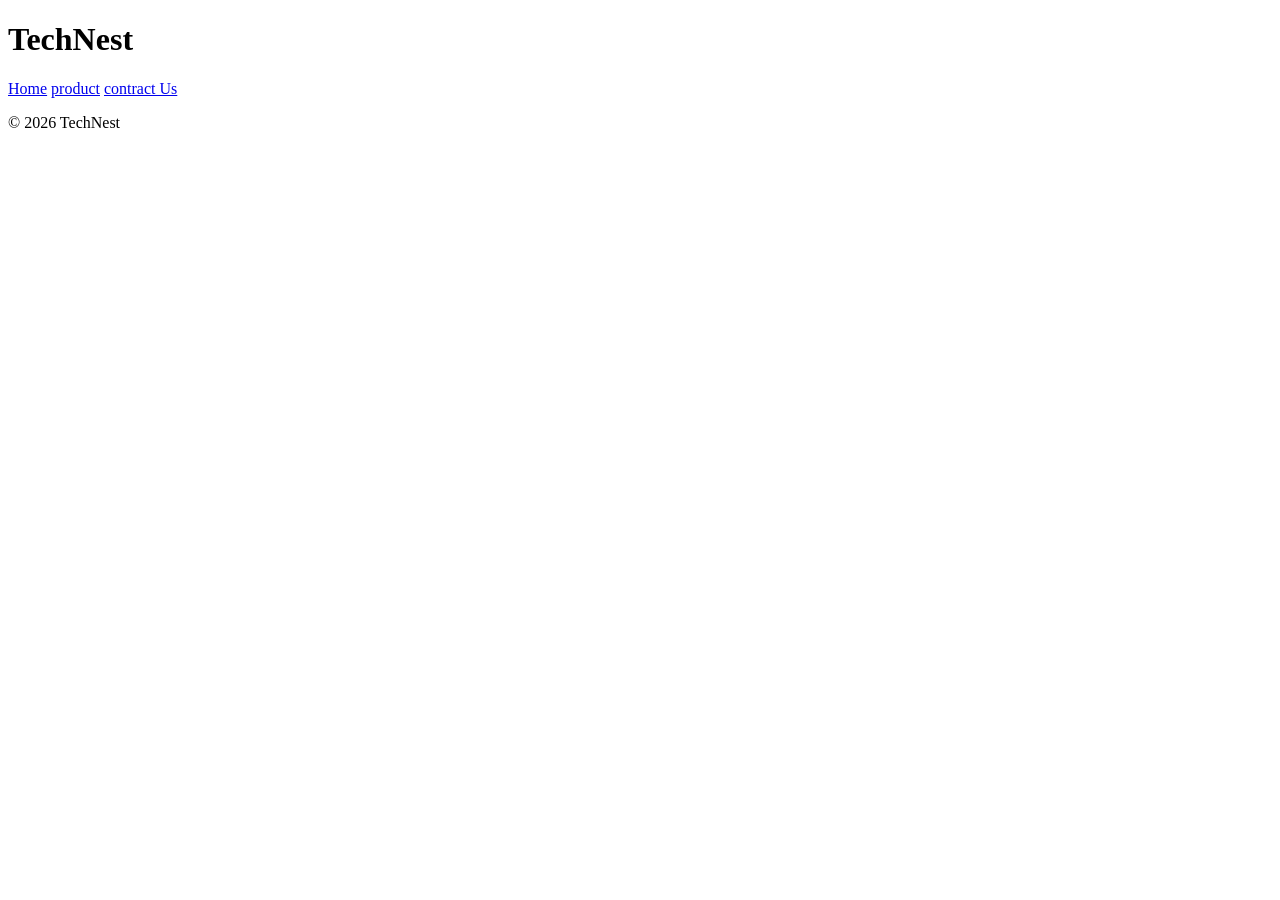
==== contract.html @ d2f6322d "basic structure" ====
<!DOCTYPE html>
<html lang="en">
    <head>
        <meta charset="UTF-8">
        <title>TechNest | Home</title>
        <link rel="stylesheet" href="style.css">
    </head>
    <body>
        <header><h1>TechNest</h1></header>
        <nav>
            <a href="index.html">Home</a>
            <a href="product.html">product</a>
            <a href="contract.html">contract Us</a>
        </nav>

        <main>
            
        </main>
        <footer><p>&copy; 2026 TechNest</p></footer>
    </body>
</html>
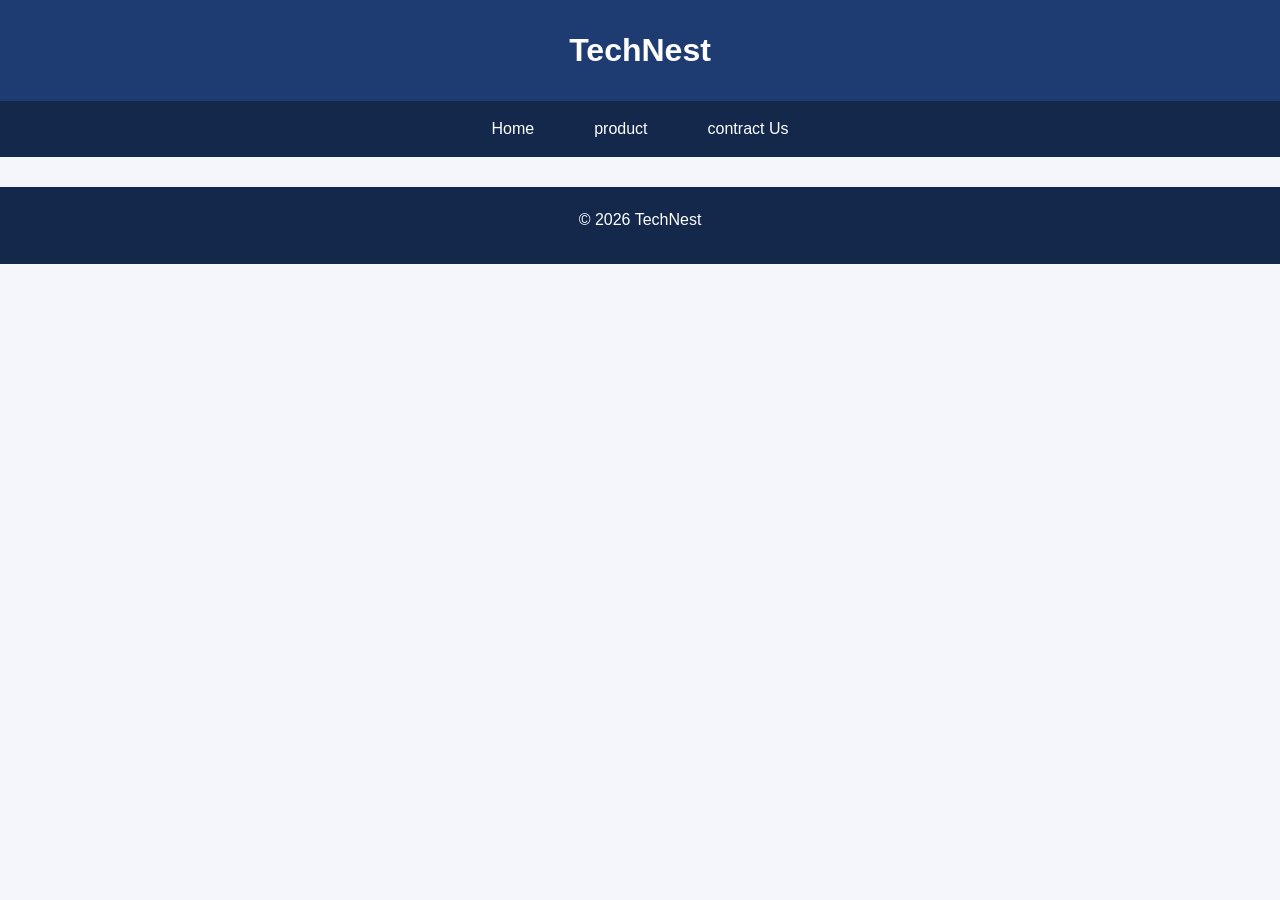
==== commit 7a893dad: "add javascript" ====
--- a/contract.html
+++ b/contract.html
@@ -6,6 +6,7 @@
         <link rel="stylesheet" href="style.css">
     </head>
     <body>
+        <!--Name: Md Shehabul Islam Shehab | ID:2320484 -->
         <header><h1>TechNest</h1></header>
         <nav>
             <a href="index.html">Home</a>
@@ -17,5 +18,6 @@
             
         </main>
         <footer><p>&copy; 2026 TechNest</p></footer>
+        <script src="script.js"></script>
     </body>
 </html>
--- a/style.css
+++ b/style.css
@@ -0,0 +1,84 @@
+* { margin: 0; padding: 0; box-sizing: border-box; }
+
+body {
+  font-family: Arial, sans-serif;
+  background: #f4f6fb;
+  color: #222;
+  line-height: 1.6;
+}
+
+header {
+  background: #1e3c72;
+  color: white;
+  text-align: center;
+  padding: 25px;
+}
+
+nav {
+  background: #14284b;
+  display: flex;
+  justify-content: center;
+}
+nav a {
+  color: white;
+  text-decoration: none;
+  padding: 15px 30px;
+  transition: 0.3s;
+}
+nav a:hover {
+  background: #ffb703;
+  color: black;
+}
+
+main {
+  max-width: 1000px;
+  margin: 25px auto;
+  padding: 0 15px;
+}
+p { margin-bottom: 12px; }
+img { width: 100%; border-radius: 8px; }
+
+footer {
+  background: #14284b;
+  color: white;
+  text-align: center;
+  padding: 20px;
+  margin-top: 30px;
+}
+
+button {
+  background: #ffb703;
+  border: none;
+  padding: 10px 22px;
+  border-radius: 25px;
+  cursor: pointer;
+  font-weight: bold;
+}
+button:hover {
+  background: #fb8500;
+  color: white;
+}
+
+/* HOME PAGE: flex */
+.hero {
+  display: flex;
+  align-items: center;
+  gap: 25px;
+}
+.hero-text, .hero-img { flex: 1; }
+.hero-img img { margin-bottom: 10px; }
+
+/* PRODUCTS PAGE: grid */
+.product-grid {
+  display: grid;
+  grid-template-columns: repeat(3, 1fr);
+  gap: 20px;
+  margin-top: 20px;
+}
+.card {
+  background: white;
+  padding: 15px;
+  border-radius: 10px;
+  text-align: center;
+  box-shadow: 0 3px 10px rgba(0,0,0,0.1);
+}
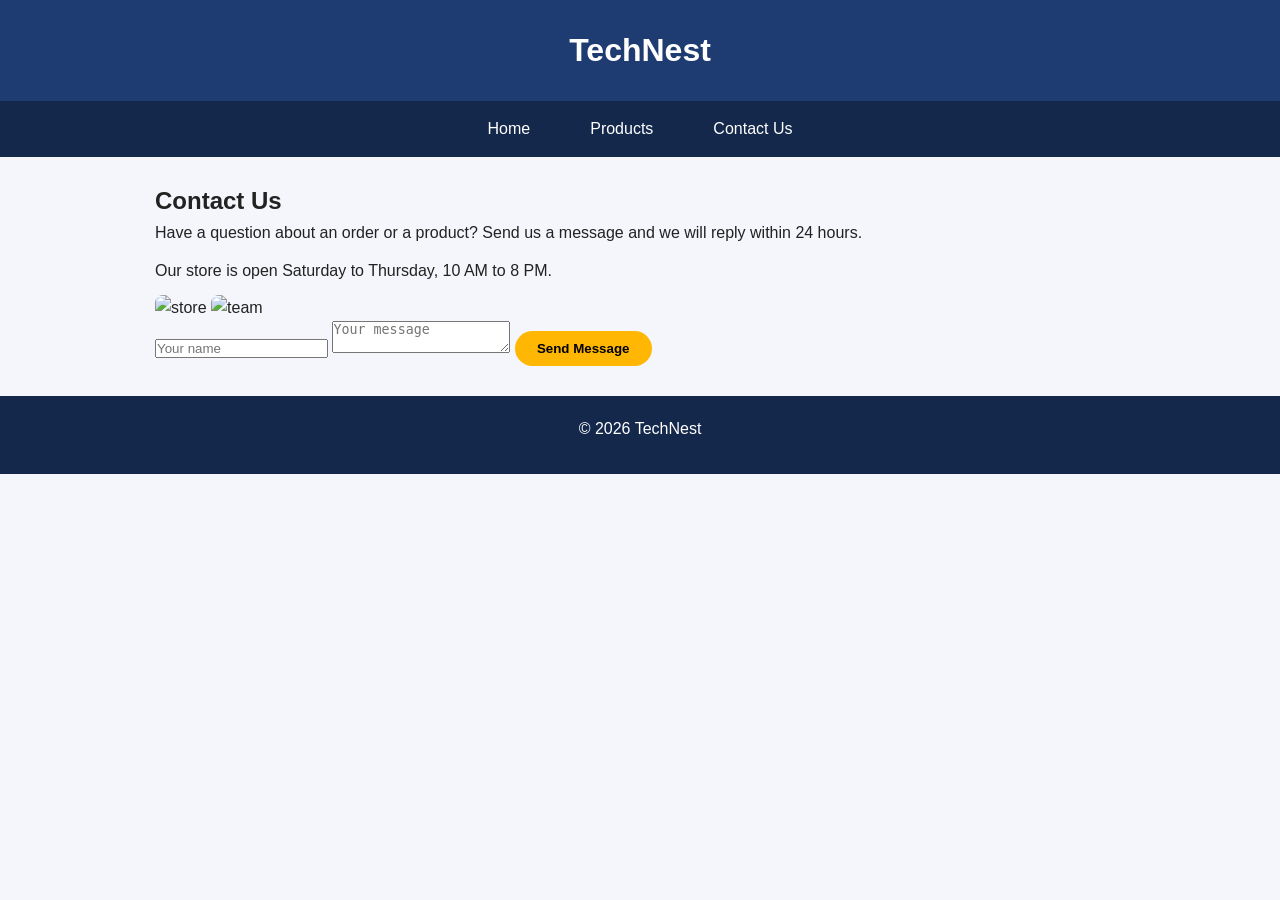
==== commit da020f71: "add product and contract" ====
--- a/contract.html
+++ b/contract.html
@@ -1,23 +1,38 @@
 <!DOCTYPE html>
 <html lang="en">
-    <head>
-        <meta charset="UTF-8">
-        <title>TechNest | Home</title>
-        <link rel="stylesheet" href="style.css">
-    </head>
-    <body>
-        <!--Name: Md Shehabul Islam Shehab | ID:2320484 -->
-        <header><h1>TechNest</h1></header>
-        <nav>
-            <a href="index.html">Home</a>
-            <a href="product.html">product</a>
-            <a href="contract.html">contract Us</a>
-        </nav>
+<head>
+  <meta charset="UTF-8">
+  <title>TechNest | Contact Us</title>
+  <link rel="stylesheet" href="style.css">
+</head>
+<body>
+  <!-- Name: Md Shehabul Islam Shehab | ID: 2320484 -->
 
-        <main>
-            
-        </main>
-        <footer><p>&copy; 2026 TechNest</p></footer>
-        <script src="script.js"></script>
-    </body>
+  <header><h1>TechNest</h1></header>
+
+  <nav>
+    <a href="index.html">Home</a>
+    <a href="product.html">Products</a>
+    <a href="contract.html">Contact Us</a>
+  </nav>
+
+  <main>
+    <h2>Contact Us</h2>
+    <p>Have a question about an order or a product? Send us a message and we will reply within 24 hours.</p>
+    <p>Our store is open Saturday to Thursday, 10 AM to 8 PM.</p>
+
+    <img src="https://picsum.photos/seed/c1/500/300" alt="store">
+    <img src="https://picsum.photos/seed/c2/500/300" alt="team">
+
+    <form>
+      <input type="text" id="name" placeholder="Your name">
+      <textarea placeholder="Your message"></textarea>
+      <button type="button" onclick="sendMessage()">Send Message</button>
+      <p id="msg-status"></p>
+    </form>
+  </main>
+
+  <footer><p>&copy; 2026 TechNest</p></footer>
+  <script src="script.js"></script>
+</body>
 </html>
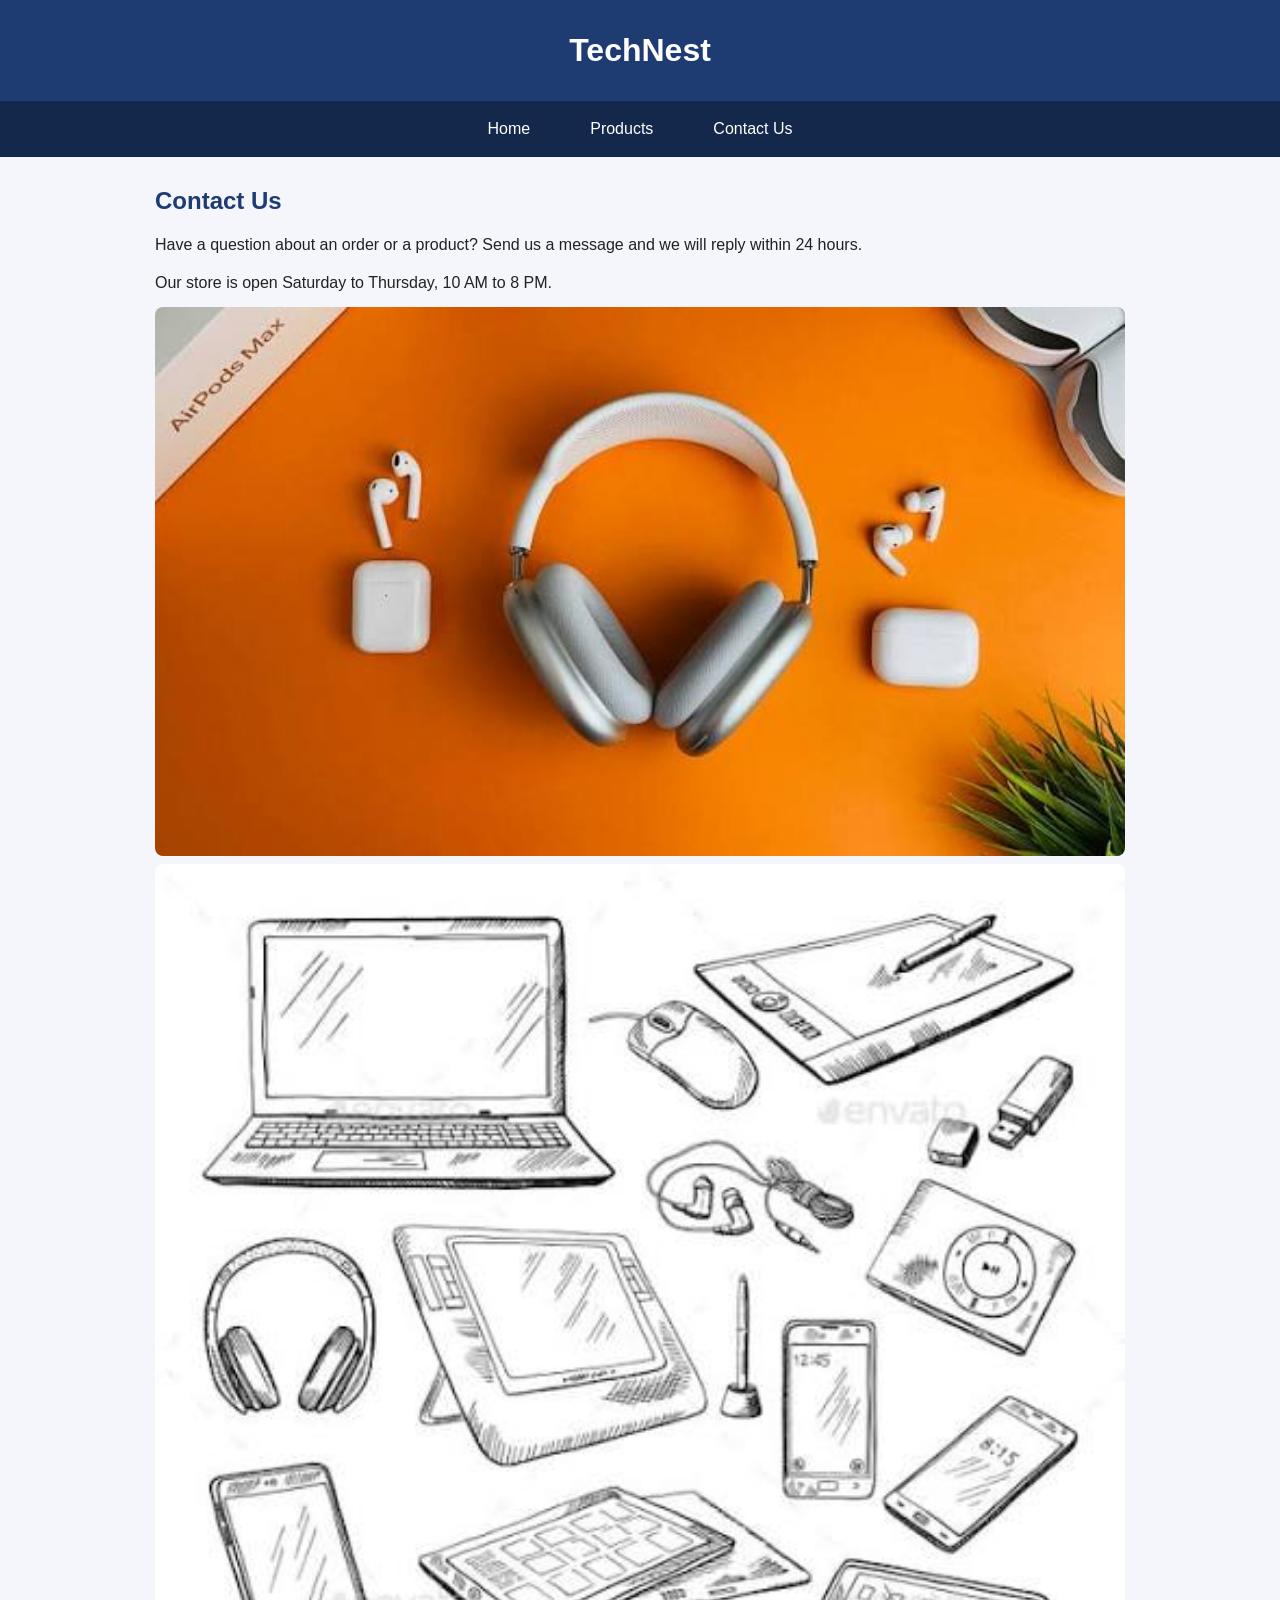
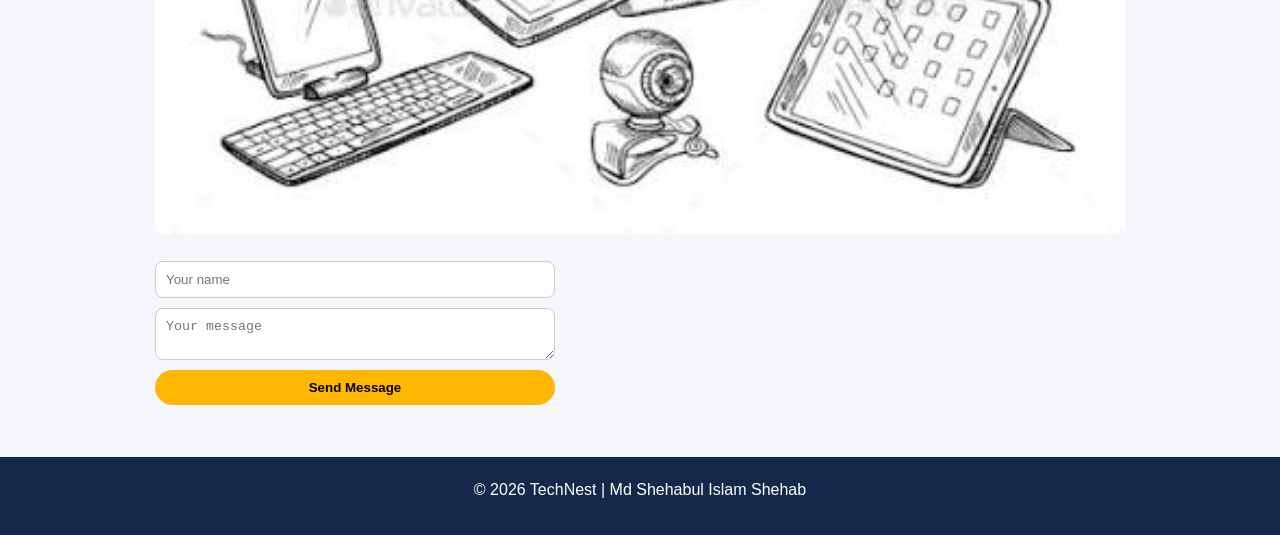
==== commit b55c0cb0: "update contract page" ====
--- a/contract.html
+++ b/contract.html
@@ -21,8 +21,8 @@
     <p>Have a question about an order or a product? Send us a message and we will reply within 24 hours.</p>
     <p>Our store is open Saturday to Thursday, 10 AM to 8 PM.</p>
 
-    <img src="https://picsum.photos/seed/c1/500/300" alt="store">
-    <img src="https://picsum.photos/seed/c2/500/300" alt="team">
+    <img src="image/gadget 2.jpg" alt="store">
+    <img src="image/gadget 3.jpg" alt="team">
 
     <form>
       <input type="text" id="name" placeholder="Your name">
@@ -32,7 +32,7 @@
     </form>
   </main>
 
-  <footer><p>&copy; 2026 TechNest</p></footer>
+  <footer><p>&copy; 2026 TechNest | Md Shehabul Islam Shehab</p></footer>
   <script src="script.js"></script>
 </body>
 </html>
--- a/style.css
+++ b/style.css
@@ -81,4 +81,16 @@
   border-radius: 10px;
   text-align: center;
   box-shadow: 0 3px 10px rgba(0,0,0,0.1);
-}+}
+.card { transition: transform 0.3s; }
+.card:hover { transform: translateY(-6px); }
+
+.card h3 { color: #14bc35; margin: 10px 0 4px; }
+.card p { color: #e63946; font-weight: bold; }
+
+h2 { color: #1e3c72; margin-bottom: 12px; }
+
+form { display: flex; flex-direction: column; gap: 10px; max-width: 400px; margin-top: 20px; }
+form input, form textarea { padding: 10px; border: 1px solid #ccc; border-radius: 8px; }
+
+#offer { color: green; font-weight: bold; margin-top: 10px; }
